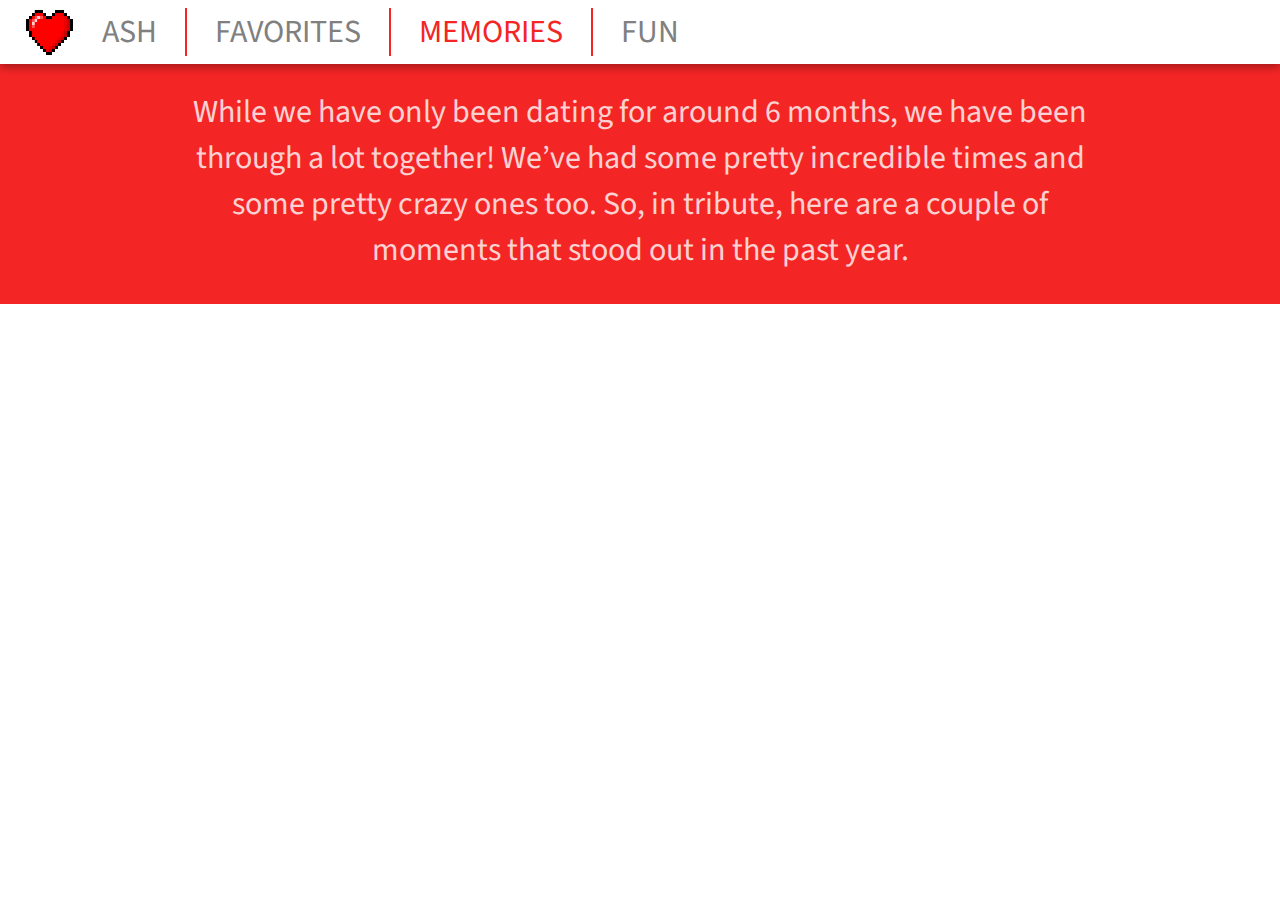
==== memories/index.html @ 425cbd37 "Update" ====
<!DOCTYPE html>
<html lang="en">

<head>
    <meta charset="UTF-8">
    <meta name="viewport" content="width=device-width, initial-scale=1.0">
    <link rel="icon" type="image/png" href="/assets/resources/favicon.png">
    <link rel="stylesheet" href="https://fonts.googleapis.com/css?family=Source+Sans+Pro">
    <link rel="stylesheet" href="/assets/styles/theme.css">
    <script src="https://ajax.googleapis.com/ajax/libs/jquery/3.1.1/jquery.min.js"></script>
    <script src="/assets/scripts/animate.js"></script>
    <title>ASH</title>
</head>

<body>
    <header>
        <nav id="navbar">
            <div id="nav-block">
                <a href="/">
                    <img src="/assets/resources/favicon.png">
                    <p>ASH</p>
                </a>
                <div class="v-divider"></div>
                <a href="/favories/">
                    <p>FAVORITES</p>
                </a>
                <div class="v-divider"></div>
                <a href="/memories/">
                    <p class="page-selected">MEMORIES</p>
                </a>
                <div class="v-divider"></div>
                <a href="/fun/">
                    <p>FUN</p>
                </a>
            </div>
        </nav>
    </header>
    <div id="hero">
        <div id="text" class="waterfall">
            <p>While we have only been dating for around 6 months, we have been
               through a lot together! We’ve had some pretty incredible times and
               some pretty crazy ones too. So, in tribute, here are a couple of
               moments that stood out in the past year.</p>
        </div>
    </div>
</body>

</html>
---- assets/styles/theme.css ----
body {
  background-color: white;
  margin: 0;
  padding: 0; }

#navbar {
  background-color: white;
  box-shadow: 0 4px 8px 0 rgba(0, 0, 0, 0.3);
  margin: 0;
  overflow: hidden;
  position: absolute;
  top: 0;
  width: 100%; }
  #navbar * {
    display: inline-block;
    padding: 0 0.5em;
    text-decoration: none;
    vertical-align: middle; }
  #navbar p {
    color: gray;
    font: 2em "Source Sans Pro", sans-serif;
    line-height: 2em;
    margin: 0; }
    #navbar p:hover {
      color: #f42525; }
  #navbar .page-selected {
    color: #f42525; }
  #navbar #nav-block img {
    image-rendering: pixelated;
    image-rendering: -moz-crisp-edges;
    width: 3.1em; }
  #navbar #nav-block .v-divider {
    background-color: #f42525;
    height: 3em;
    padding: 0;
    width: 2px; }

#hero {
  background-color: #f42525;
  height: 15em;
  overflow: hidden;
  position: relative;
  top: 4em;
  width: 100%;
  z-index: -1; }
  #hero p {
    color: white;
    font-family: "Source Sans Pro", sans-serif;
    margin: 0;
    text-align: center; }
  #hero .wheel * {
    display: none;
    position: relative; }
  #hero .waterfall {
    display: block;
    position: relative; }
  #hero #title {
    font-size: 2em; }
  #hero #text {
    font-size: 2em;
    left: 50%;
    padding: 1em 0 0;
    transform: translate(-50%, 0);
    width: 70%; }
  #hero #name {
    font-size: 5em;
    padding: 0.6em 0 0; }

#content {
  background-color: white;
  padding: 0 0 1em;
  position: relative;
  top: 4em; }
  #content > * {
    display: inline-block;
    position: relative;
    vertical-align: middle; }
  #content #text-pane {
    width: 54.5%; }
    #content #text-pane * {
      margin: 0;
      position: relative; }
    #content #text-pane p {
      color: gray;
      font-family: "Source Sans Pro", sans-serif;
      font-size: 2em;
      padding: 0.5em 1em 0;
      text-align: justify;
      text-indent: 2em; }
    #content #text-pane #greeting {
      text-align: left;
      text-indent: 0; }
    #content #text-pane #signatory {
      text-align: right;
      text-indent: 0; }
  #content #img-pane {
    width: 44.5%; }
    #content #img-pane * {
      margin: 0;
      position: relative; }
    #content #img-pane img {
      box-shadow: 0 4px 8px 0 rgba(0, 0, 0, 0.3);
      left: 10%;
      width: 80%; }

/*# sourceMappingURL=theme.css.map */
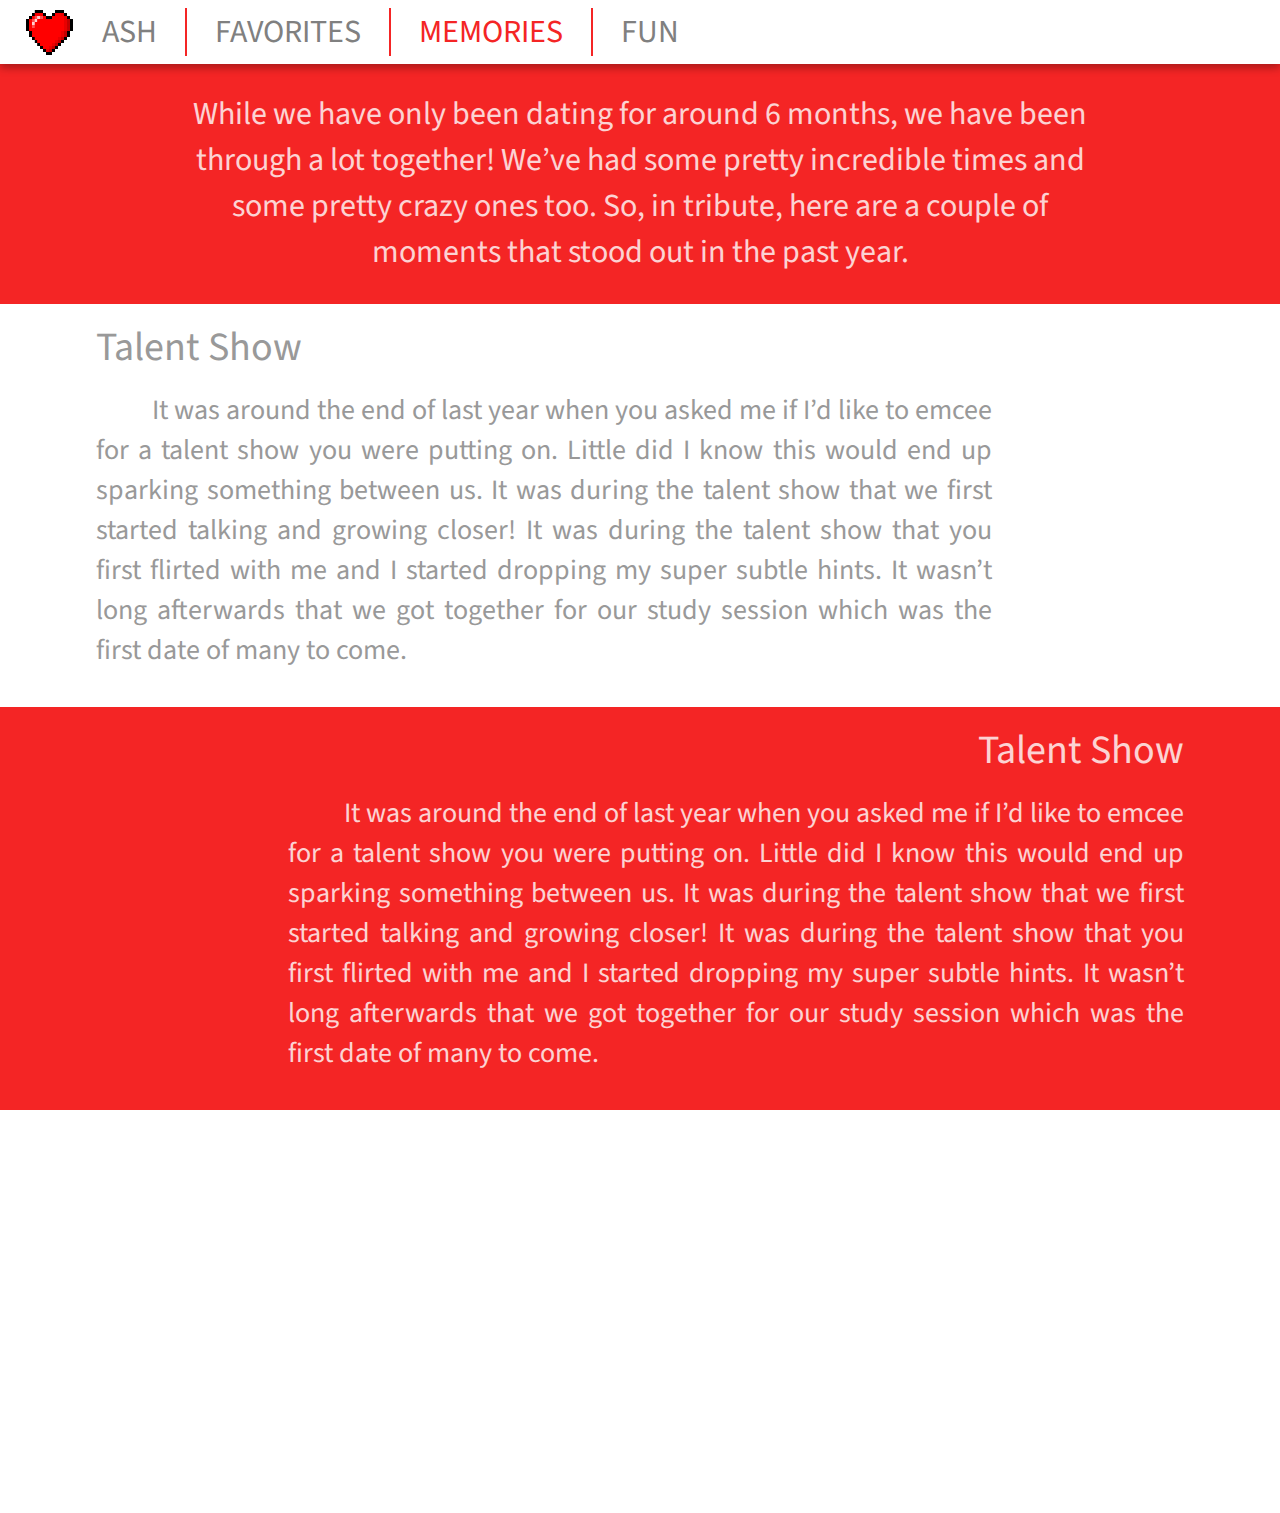
==== commit d5fc0aaf: "Update" ====
--- a/memories/index.html
+++ b/memories/index.html
@@ -43,6 +43,44 @@
                moments that stood out in the past year.</p>
         </div>
     </div>
+    <div id="content">
+      <div class="white-pane">
+        <div id="text" class="waterfall">
+          <p class="header">Talent Show</p>
+          <p>It was around the end of last year when you asked me if I’d like to
+             emcee for a talent show you were putting on. Little did I know this
+             would end up sparking something between us. It was during the talent
+             show that we first started talking and growing closer! It was during
+             the talent show that you first flirted with me and I started dropping
+             my super subtle hints. It wasn’t long afterwards that we got together
+             for our study session which was the first date of many to come.</p>
+        </div>
+      </div>
+      <div class="red-pane">
+        <div id="text" class="waterfall">
+          <p class="header">Talent Show</p>
+          <p>It was around the end of last year when you asked me if I’d like to
+             emcee for a talent show you were putting on. Little did I know this
+             would end up sparking something between us. It was during the talent
+             show that we first started talking and growing closer! It was during
+             the talent show that you first flirted with me and I started dropping
+             my super subtle hints. It wasn’t long afterwards that we got together
+             for our study session which was the first date of many to come.</p>
+        </div>
+      </div>
+      <div class="white-pane">
+        <div id="text" class="waterfall">
+          <p class="header">Talent Show</p>
+          <p>It was around the end of last year when you asked me if I’d like to
+             emcee for a talent show you were putting on. Little did I know this
+             would end up sparking something between us. It was during the talent
+             show that we first started talking and growing closer! It was during
+             the talent show that you first flirted with me and I started dropping
+             my super subtle hints. It wasn’t long afterwards that we got together
+             for our study session which was the first date of many to come.</p>
+        </div>
+      </div>
+    </div>
 </body>
 
 </html>
--- a/assets/styles/theme.css
+++ b/assets/styles/theme.css
@@ -2,6 +2,12 @@
   background-color: white;
   margin: 0;
   padding: 0; }
+
+.waterfall {
+  display: block;
+  opacity: 0;
+  position: relative;
+  top: -25px; }
 
 #navbar {
   background-color: white;
@@ -52,8 +58,7 @@
     display: none;
     position: relative; }
   #hero .waterfall {
-    display: block;
-    position: relative; }
+    display: block; }
   #hero #title {
     font-size: 2em; }
   #hero #text {
@@ -67,38 +72,72 @@
     padding: 0.6em 0 0; }
 
 #content {
+  position: relative;
+  top: 4em; }
+  #content * {
+    margin: 0;
+    padding: 0 0 1em;
+    position: relative; }
+  #content p {
+    font-family: "Source Sans Pro", sans-serif;
+    font-size: 1.75em;
+    padding: 0.5em 0 0;
+    text-align: justify;
+    text-indent: 2em; }
+  #content .white-pane {
+    background-color: white;
+    color: gray; }
+    #content .white-pane #text {
+      left: 7.5%;
+      width: 70%; }
+      #content .white-pane #text .header {
+        font-size: 2.5em;
+        text-align: left;
+        text-indent: 0; }
+  #content .red-pane {
+    background-color: #f42525;
+    color: white; }
+    #content .red-pane #text {
+      left: 22.5%;
+      width: 70%; }
+      #content .red-pane #text .header {
+        font-size: 2.5em;
+        text-align: right;
+        text-indent: 0; }
+
+#split-content {
   background-color: white;
   padding: 0 0 1em;
   position: relative;
   top: 4em; }
-  #content > * {
+  #split-content > * {
     display: inline-block;
     position: relative;
     vertical-align: middle; }
-  #content #text-pane {
+  #split-content #text-pane {
     width: 54.5%; }
-    #content #text-pane * {
+    #split-content #text-pane * {
       margin: 0;
       position: relative; }
-    #content #text-pane p {
+    #split-content #text-pane p {
       color: gray;
       font-family: "Source Sans Pro", sans-serif;
       font-size: 2em;
       padding: 0.5em 1em 0;
       text-align: justify;
       text-indent: 2em; }
-    #content #text-pane #greeting {
+    #split-content #text-pane #greeting {
       text-align: left;
       text-indent: 0; }
-    #content #text-pane #signatory {
+    #split-content #text-pane #signatory {
       text-align: right;
       text-indent: 0; }
-  #content #img-pane {
+  #split-content #img-pane {
     width: 44.5%; }
-    #content #img-pane * {
+    #split-content #img-pane * {
       margin: 0;
       position: relative; }
-    #content #img-pane img {
+    #split-content #img-pane img {
       box-shadow: 0 4px 8px 0 rgba(0, 0, 0, 0.3);
       left: 10%;
       width: 80%; }
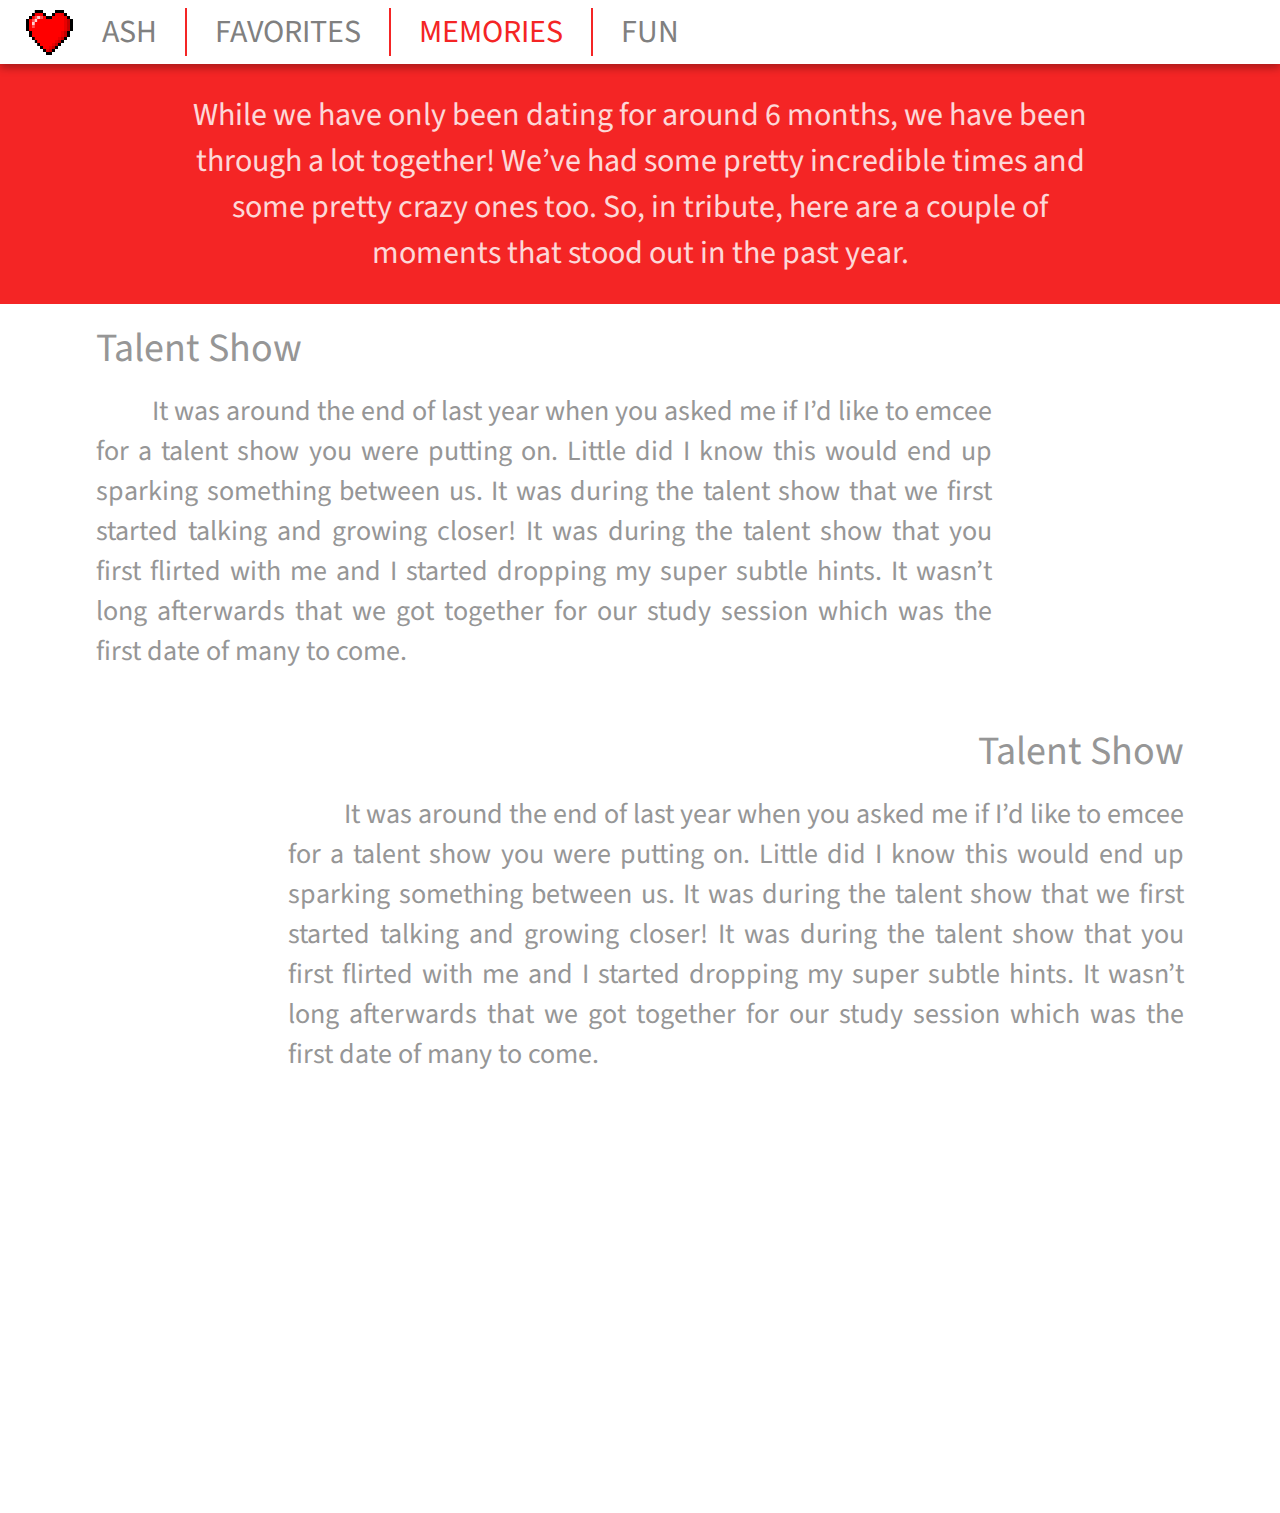
==== commit 50efbf0b: "Update" ====
--- a/memories/index.html
+++ b/memories/index.html
@@ -44,7 +44,7 @@
         </div>
     </div>
     <div id="content">
-      <div class="white-pane">
+      <div class="left-pane">
         <div id="text" class="waterfall">
           <p class="header">Talent Show</p>
           <p>It was around the end of last year when you asked me if I’d like to
@@ -56,7 +56,7 @@
              for our study session which was the first date of many to come.</p>
         </div>
       </div>
-      <div class="red-pane">
+      <div class="right-pane">
         <div id="text" class="waterfall">
           <p class="header">Talent Show</p>
           <p>It was around the end of last year when you asked me if I’d like to
@@ -68,7 +68,7 @@
              for our study session which was the first date of many to come.</p>
         </div>
       </div>
-      <div class="white-pane">
+      <div class="left-pane">
         <div id="text" class="waterfall">
           <p class="header">Talent Show</p>
           <p>It was around the end of last year when you asked me if I’d like to
--- a/assets/styles/theme.css
+++ b/assets/styles/theme.css
@@ -72,6 +72,8 @@
     padding: 0.6em 0 0; }
 
 #content {
+  background-color: white;
+  color: gray;
   position: relative;
   top: 4em; }
   #content * {
@@ -84,26 +86,20 @@
     padding: 0.5em 0 0;
     text-align: justify;
     text-indent: 2em; }
-  #content .white-pane {
-    background-color: white;
-    color: gray; }
-    #content .white-pane #text {
-      left: 7.5%;
-      width: 70%; }
-      #content .white-pane #text .header {
-        font-size: 2.5em;
-        text-align: left;
-        text-indent: 0; }
-  #content .red-pane {
-    background-color: #f42525;
-    color: white; }
-    #content .red-pane #text {
-      left: 22.5%;
-      width: 70%; }
-      #content .red-pane #text .header {
-        font-size: 2.5em;
-        text-align: right;
-        text-indent: 0; }
+  #content .left-pane #text {
+    left: 7.5%;
+    width: 70%; }
+    #content .left-pane #text .header {
+      font-size: 2.5em;
+      text-align: left;
+      text-indent: 0; }
+  #content .right-pane #text {
+    left: 22.5%;
+    width: 70%; }
+    #content .right-pane #text .header {
+      font-size: 2.5em;
+      text-align: right;
+      text-indent: 0; }
 
 #split-content {
   background-color: white;
